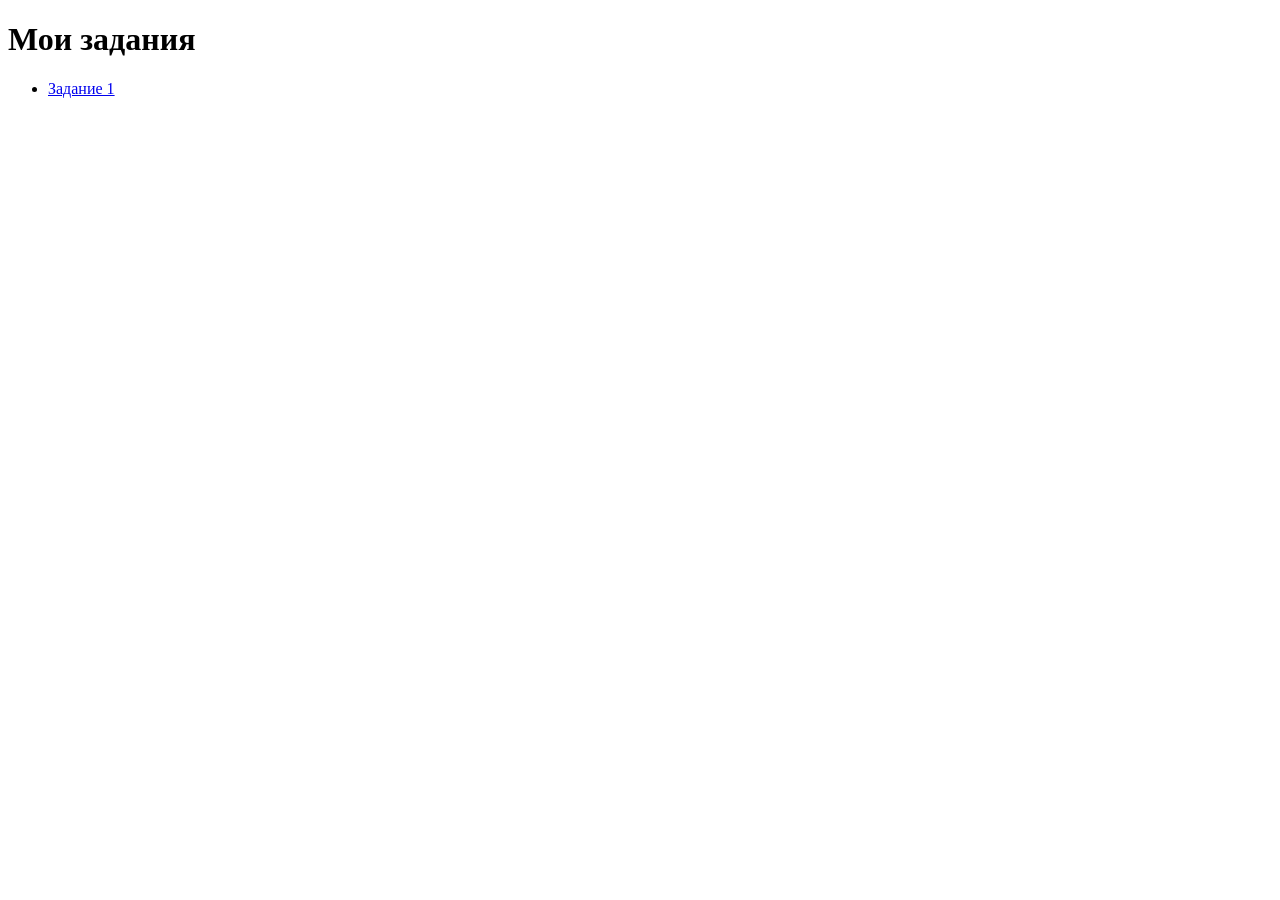
==== index.html @ 8f8d39a4 "new update" ====
<!DOCTYPE html>
<html lang="ru">
<head>
  <meta charset="UTF-8">
  <meta name="viewport" content="width=device-width, initial-scale=1.0">
  <title>Задания</title>
</head>
<body>

  <h1>Мои задания</h1>
  <ul>
    <li><a href="task_1/index.html"> Задание 1</a> </li>
  </ul>

</body>
</html>
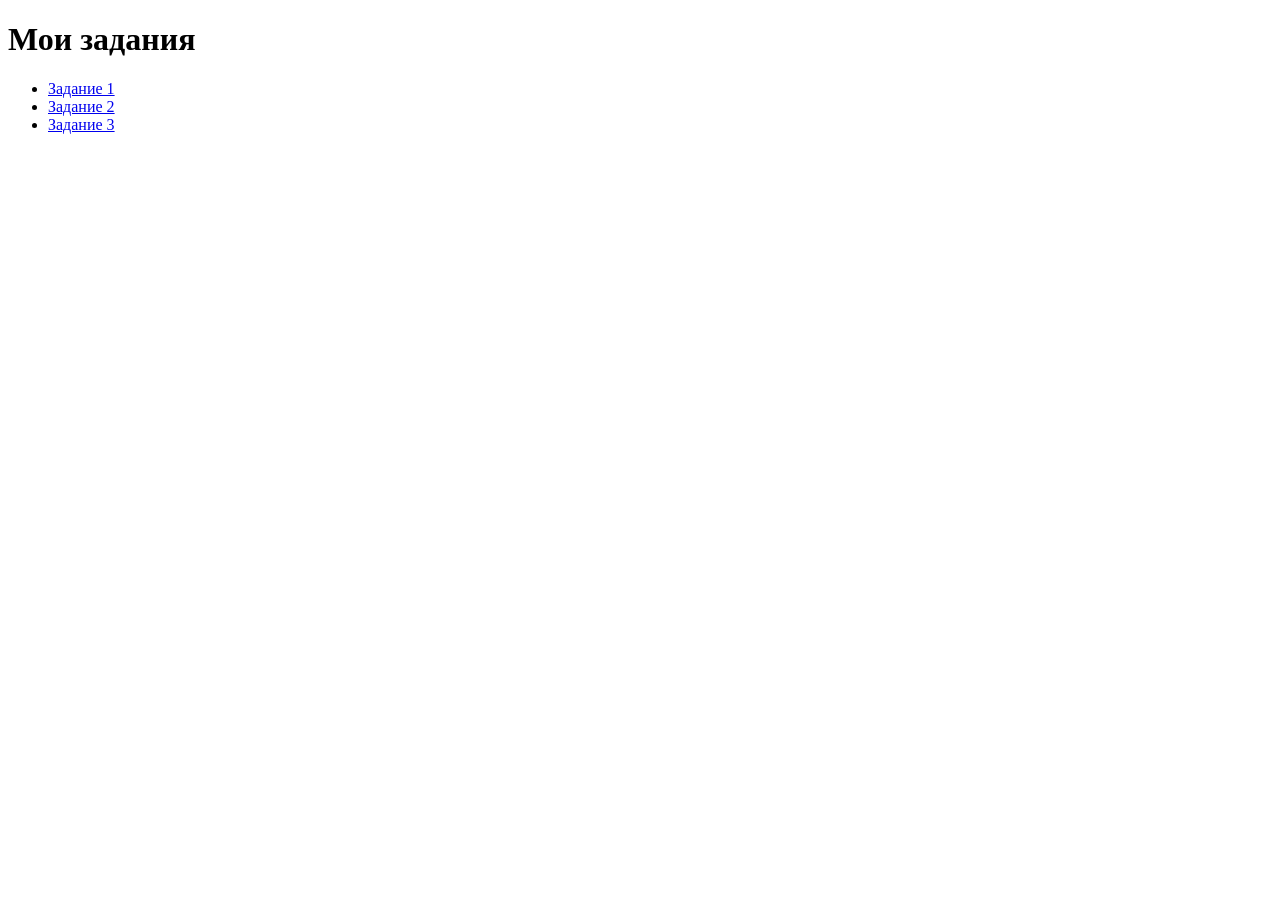
==== commit 02b60a7b: "update" ====
--- a/index.html
+++ b/index.html
@@ -10,6 +10,8 @@
   <h1>Мои задания</h1>
   <ul>
     <li><a href="task_1/index.html"> Задание 1</a> </li>
+    <li><a href="task_2/index.html"> Задание 2</a> </li>
+    <li><a href="task_3/index.html"> Задание 3</a> </li>
   </ul>
 
 </body>
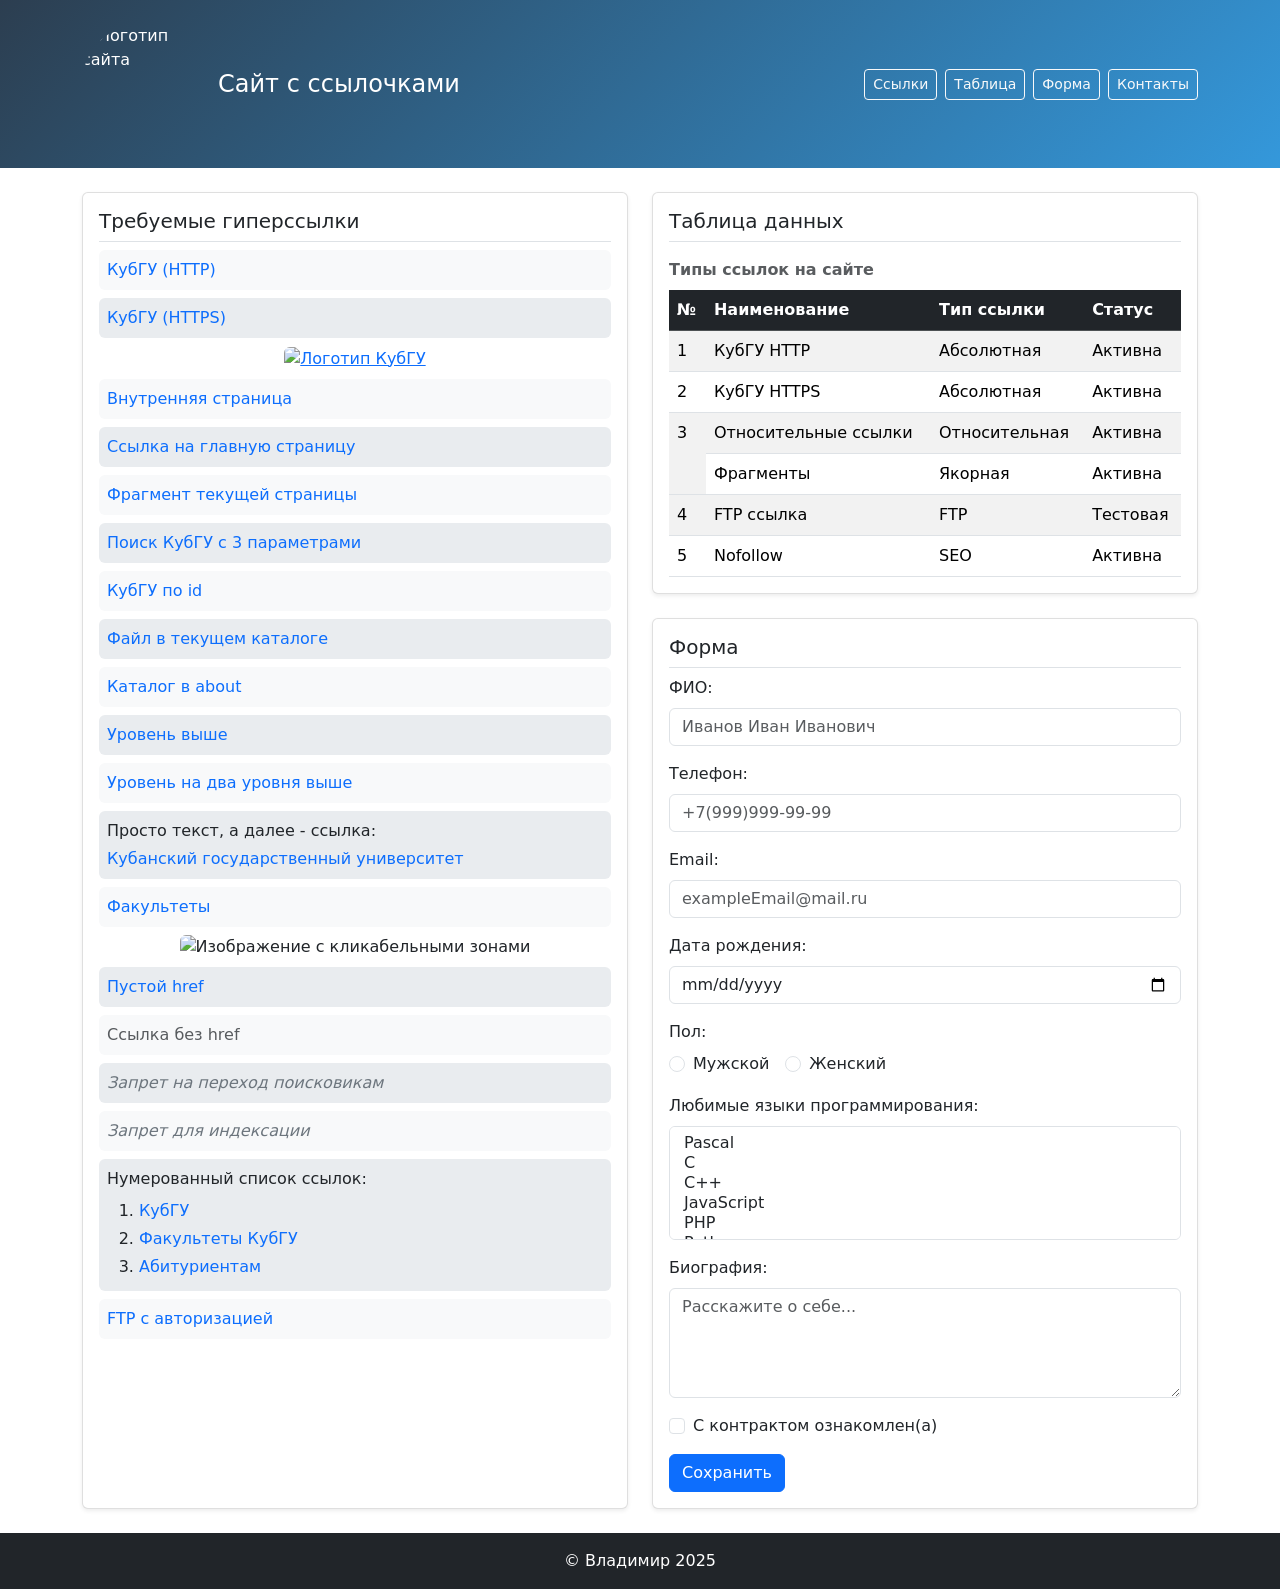
==== commit 6995e6bf: "Test 4" ====
--- a/index.html
+++ b/index.html
@@ -1,18 +1,383 @@
 <!DOCTYPE html>
 <html lang="ru">
 <head>
-  <meta charset="UTF-8">
-  <meta name="viewport" content="width=device-width, initial-scale=1.0">
-  <title>Задания</title>
+    <meta charset="UTF-8">
+    <meta name="viewport" content="width=device-width, initial-scale=1.0">
+    <title>Мой сайт с ссылками и формой</title>
+    <!-- Bootstrap 5 CSS -->
+    <link href="https://cdn.jsdelivr.net/npm/bootstrap@5.3.0/dist/css/bootstrap.min.css" rel="stylesheet">
 </head>
-<body>
-
-  <h1>Мои задания</h1>
-  <ul>
-    <li><a href="task_1/index.html"> Задание 1</a> </li>
-    <li><a href="task_2/index.html"> Задание 2</a> </li>
-    <li><a href="task_3/index.html"> Задание 3</a> </li>
-  </ul>
-
+<body class="d-flex flex-column min-vh-100">
+
+    <!-- ================= HEADER ================= -->
+    <!-- Mobile First: базовая разметка для мобильных (колонка),
+         на md+ превращается в строку (логотип слева, навигация справа) -->
+    <header class="bg-dark text-white py-3 py-md-4 header-gradient">
+        <div class="container">
+            <div class="d-flex flex-column flex-md-row align-items-center justify-content-md-between gap-3">
+
+                <!-- Логотип + заголовок -->
+                <div class="d-flex align-items-center gap-3">
+                    <img src="Images/Logo.png"
+                         alt="Логотип сайта"
+                         class="rounded-circle logo-img">
+                    <h1 class="site-title h4 mb-0 text-nowrap">Сайт с ссылочками</h1>
+                </div>
+
+                <!-- Навигация: колонка на мобильных → строка на md+ -->
+                <nav class="d-flex flex-column flex-md-row gap-2">
+                    <a href="#links"  class="btn btn-outline-light btn-sm">Ссылки</a>
+                    <a href="#table"  class="btn btn-outline-light btn-sm">Таблица</a>
+                    <a href="#form"   class="btn btn-outline-light btn-sm">Форма</a>
+                    <a href="#footer" class="btn btn-outline-light btn-sm">Контакты</a>
+                </nav>
+            </div>
+        </div>
+    </header>
+
+    <!-- ================= MAIN ================= -->
+    <main class="container flex-grow-1 py-4">
+        <div class="row g-4">
+
+            <!-- ССЫЛКИ: на мобильных — 2-я (order-2), на lg — 1-я слева (order-lg-1) -->
+            <section id="links" class="col-12 col-lg-6 order-2 order-lg-1">
+                <div class="card h-100">
+                    <div class="card-body">
+                        <h2 class="card-title h5 border-bottom pb-2">Требуемые гиперссылки</h2>
+                        <ul class="list-unstyled links-list mb-0">
+
+                            <li class="mb-2 p-2 bg-light rounded">
+                                <a href="http://kubsu.ru" target="_blank" rel="noopener" class="link-primary fw-medium text-decoration-none d-block text-break">КубГУ (HTTP)</a>
+                            </li>
+                            <li class="mb-2 p-2 bg-body-secondary rounded">
+                                <a href="https://kubsu.ru" target="_blank" rel="noopener" class="link-primary fw-medium text-decoration-none d-block text-break">КубГУ (HTTPS)</a>
+                            </li>
+
+                            <li class="mb-2 text-center">
+                                <a href="https://kubsu.ru" target="_blank" rel="noopener">
+                                    <img src="Images/image.jpg" alt="Логотип КубГУ" class="img-fluid rounded">
+                                </a>
+                            </li>
+
+                            <li class="mb-2 p-2 bg-light rounded">
+                                <a href="about.html" class="link-primary fw-medium text-decoration-none d-block text-break">Внутренняя страница</a>
+                            </li>
+                            <li class="mb-2 p-2 bg-body-secondary rounded">
+                                <a href="index.html" class="link-primary fw-medium text-decoration-none d-block text-break">Ссылка на главную страницу</a>
+                            </li>
+                            <li class="mb-2 p-2 bg-light rounded">
+                                <a href="#form" class="link-primary fw-medium text-decoration-none d-block text-break">Фрагмент текущей страницы</a>
+                            </li>
+                            <li class="mb-2 p-2 bg-body-secondary rounded">
+                                <a href="https://www.google.com/search?q=КубГУ+Краснодар&amp;num=5&amp;hl=ru" target="_blank" rel="noopener" class="link-primary fw-medium text-decoration-none d-block text-break">
+                                    Поиск КубГУ с 3 параметрами
+                                </a>
+                            </li>
+                            <li class="mb-2 p-2 bg-light rounded">
+                                <a href="https://kubsu.ru?id=12345" target="_blank" rel="noopener" class="link-primary fw-medium text-decoration-none d-block text-break">КубГУ по id</a>
+                            </li>
+                            <li class="mb-2 p-2 bg-body-secondary rounded">
+                                <a href="fileInFile.html" class="link-primary fw-medium text-decoration-none d-block text-break">Файл в текущем каталоге</a>
+                            </li>
+                            <li class="mb-2 p-2 bg-light rounded">
+                                <a href="about/forCatalog.html" class="link-primary fw-medium text-decoration-none d-block text-break">Каталог в about</a>
+                            </li>
+                            <li class="mb-2 p-2 bg-body-secondary rounded">
+                                <a href="../about.html" class="link-primary fw-medium text-decoration-none d-block text-break">Уровень выше</a>
+                            </li>
+                            <li class="mb-2 p-2 bg-light rounded">
+                                <a href="../../about.html" class="link-primary fw-medium text-decoration-none d-block text-break">Уровень на два уровня выше</a>
+                            </li>
+
+                            <li class="mb-2 p-2 bg-body-secondary rounded">
+                                <p class="mb-1">Просто текст, а далее - ссылка:</p>
+                                <a href="https://kubsu.ru" target="_blank" rel="noopener" class="link-primary fw-medium text-decoration-none d-block text-break">Кубанский государственный университет</a>
+                            </li>
+
+                            <li class="mb-2 p-2 bg-light rounded">
+                                <a href="https://kubsu.ru/ru/university/departments" target="_blank" rel="noopener" class="link-primary fw-medium text-decoration-none d-block text-break">Факультеты</a>
+                            </li>
+
+                            <li class="mb-2 text-center">
+                                <img src="Images/image.jpg" alt="Изображение с кликабельными зонами" usemap="#image-map" class="img-fluid rounded">
+                                <map name="image-map">
+                                    <area shape="rect" coords="0,0,150,150" href="https://kubsu.ru" target="_blank" alt="КубГУ">
+                                    <area shape="circle" coords="225,75,50" href="https://google.com" target="_blank" alt="Google">
+                                </map>
+                            </li>
+
+                            <li class="mb-2 p-2 bg-body-secondary rounded">
+                                <a href="#void" class="link-primary fw-medium text-decoration-none d-block text-break">Пустой href</a>
+                            </li>
+                            <li class="mb-2 p-2 bg-light rounded">
+                                <span class="text-muted">Ссылка без href</span>
+                            </li>
+                            <li class="mb-2 p-2 bg-body-secondary rounded">
+                                <a href="https://kubsu.ru" rel="nofollow" target="_blank" class="link-secondary fst-italic fw-medium text-decoration-none d-block text-break">Запрет на переход поисковикам</a>
+                            </li>
+                            <li class="mb-2 p-2 bg-light rounded">
+                                <a href="https://kubsu.ru" rel="noindex" target="_blank" class="link-secondary fst-italic fw-medium text-decoration-none d-block text-break">Запрет для индексации</a>
+                            </li>
+
+                            <li class="mb-2 p-2 bg-body-secondary rounded">
+                                <p class="mb-1">Нумерованный список ссылок:</p>
+                                <ol class="mt-2 mb-0">
+                                    <li class="mb-1">
+                                        <a href="https://kubsu.ru" title="Официальный сайт Кубанского государственного университета"
+                                           target="_blank" rel="noopener" class="link-primary fw-medium text-decoration-none d-block text-break">КубГУ</a>
+                                    </li>
+                                    <li class="mb-1">
+                                        <a href="https://kubsu.ru/ru/university/departments"
+                                           title="Список всех факультетов и кафедр университета"
+                                           target="_blank" rel="noopener" class="link-primary fw-medium text-decoration-none d-block text-break">Факультеты КубГУ</a>
+                                    </li>
+                                    <li class="mb-1">
+                                        <a href="https://kubsu.ru/ru/abiturient"
+                                           title="Информация для абитуриентов: правила приема, документы, сроки"
+                                           target="_blank" rel="noopener" class="link-primary fw-medium text-decoration-none d-block text-break">Абитуриентам</a>
+                                    </li>
+                                </ol>
+                            </li>
+
+                            <li class="mb-2 p-2 bg-light rounded">
+                                <a href="ftp://student:password123@ftp.kubsu.ru/public/documents/study_materials.zip" class="link-primary fw-medium text-decoration-none d-block text-break">
+                                    FTP с авторизацией
+                                </a>
+                            </li>
+                        </ul>
+                    </div>
+                </div>
+            </section>
+
+            <!-- ПРАВАЯ КОЛОНКА: таблица + форма -->
+            <!-- На мобильных идёт первой (order-1), на lg — второй (order-lg-2) -->
+            <div class="col-12 col-lg-6 order-1 order-lg-2">
+
+                <!-- Таблица (одна, без дублирования) -->
+                <section id="table" class="mb-4">
+                    <div class="card">
+                        <div class="card-body">
+                            <h2 class="card-title h5 border-bottom pb-2">Таблица данных</h2>
+                            <div class="table-responsive">
+                                <table class="table table-striped table-hover mb-0">
+                                    <caption class="caption-top fw-bold">Типы ссылок на сайте</caption>
+                                    <thead class="table-dark">
+                                        <tr>
+                                            <th scope="col">№</th>
+                                            <th scope="col">Наименование</th>
+                                            <th scope="col">Тип ссылки</th>
+                                            <th scope="col">Статус</th>
+                                        </tr>
+                                    </thead>
+                                    <tbody>
+                                        <tr>
+                                            <td>1</td>
+                                            <td>КубГУ HTTP</td>
+                                            <td>Абсолютная</td>
+                                            <td>Активна</td>
+                                        </tr>
+                                        <tr>
+                                            <td>2</td>
+                                            <td>КубГУ HTTPS</td>
+                                            <td>Абсолютная</td>
+                                            <td>Активна</td>
+                                        </tr>
+                                        <tr>
+                                            <td rowspan="2">3</td>
+                                            <td>Относительные ссылки</td>
+                                            <td>Относительная</td>
+                                            <td>Активна</td>
+                                        </tr>
+                                        <tr>
+                                            <td>Фрагменты</td>
+                                            <td>Якорная</td>
+                                            <td>Активна</td>
+                                        </tr>
+                                        <tr>
+                                            <td>4</td>
+                                            <td>FTP ссылка</td>
+                                            <td>FTP</td>
+                                            <td>Тестовая</td>
+                                        </tr>
+                                        <tr>
+                                            <td>5</td>
+                                            <td>Nofollow</td>
+                                            <td>SEO</td>
+                                            <td>Активна</td>
+                                        </tr>
+                                    </tbody>
+                                </table>
+                            </div>
+                        </div>
+                    </div>
+                </section>
+
+                <!-- Форма -->
+                <section id="form">
+                    <div class="card">
+                        <div class="card-body">
+                            <h2 class="card-title h5 border-bottom pb-2">Форма</h2>
+                            <form action="#" method="post">
+
+                                <div class="mb-3">
+                                    <label for="fio" class="form-label">ФИО:</label>
+                                    <input type="text" class="form-control" id="fio" name="fio"
+                                           placeholder="Иванов Иван Иванович" required>
+                                </div>
+
+                                <div class="mb-3">
+                                    <label for="phone" class="form-label">Телефон:</label>
+                                    <input type="tel" class="form-control" id="phone" name="phone"
+                                           placeholder="+7(999)999-99-99" required>
+                                </div>
+
+                                <div class="mb-3">
+                                    <label for="email" class="form-label">Email:</label>
+                                    <input type="email" class="form-control" id="email" name="email"
+                                           placeholder="exampleEmail@mail.ru" required>
+                                </div>
+
+                                <div class="mb-3">
+                                    <label for="birthdate" class="form-label">Дата рождения:</label>
+                                    <input type="date" class="form-control" id="birthdate" name="birthdate" required>
+                                </div>
+
+                                <fieldset class="mb-3">
+                                    <legend class="form-label fs-6">Пол:</legend>
+                                    <div class="d-flex flex-column flex-sm-row gap-3">
+                                        <div class="form-check">
+                                            <input class="form-check-input" type="radio" id="gender-male"
+                                                   name="gender" value="male" required>
+                                            <label class="form-check-label" for="gender-male">Мужской</label>
+                                        </div>
+                                        <div class="form-check">
+                                            <input class="form-check-input" type="radio" id="gender-female"
+                                                   name="gender" value="female">
+                                            <label class="form-check-label" for="gender-female">Женский</label>
+                                        </div>
+                                    </div>
+                                </fieldset>
+
+                                <div class="mb-3">
+                                    <label for="languages" class="form-label">Любимые языки программирования:</label>
+                                    <select class="form-select" id="languages" name="languages[]"
+                                            multiple size="5" required>
+                                        <option>Pascal</option>
+                                        <option>C</option>
+                                        <option>C++</option>
+                                        <option>JavaScript</option>
+                                        <option>PHP</option>
+                                        <option>Python</option>
+                                        <option>Java</option>
+                                        <option>Haskell</option>
+                                        <option>Clojure</option>
+                                        <option>Prolog</option>
+                                        <option>Scala</option>
+                                    </select>
+                                </div>
+
+                                <div class="mb-3">
+                                    <label for="bio" class="form-label">Биография:</label>
+                                    <textarea class="form-control" id="bio" name="bio" rows="4"
+                                              placeholder="Расскажите о себе..."></textarea>
+                                </div>
+
+                                <div class="mb-3">
+                                    <div class="form-check">
+                                        <input class="form-check-input" type="checkbox" id="contract"
+                                               name="contract" required>
+                                        <label class="form-check-label" for="contract">
+                                            С контрактом ознакомлен(а)
+                                        </label>
+                                    </div>
+                                </div>
+
+                                <button type="submit" class="btn btn-primary">Сохранить</button>
+                            </form>
+                        </div>
+                    </div>
+                </section>
+            </div>
+        </div>
+    </main>
+
+    <!-- ================= FOOTER ================= -->
+    <footer id="footer" class="bg-dark text-white mt-auto py-3">
+        <div class="container">
+            <p class="mb-0 text-center">© Владимир 2025</p>
+        </div>
+    </footer>
+
+    <!-- Bootstrap 5 JS -->
+    <script src="https://cdn.jsdelivr.net/npm/bootstrap@5.3.0/dist/js/bootstrap.bundle.min.js"></script>
+
+    <!-- ================= КАСТОМНЫЙ CSS (минимум) ================= -->
+    <style>
+        /* Mobile First: базовые (мобильные) размеры */
+        .logo-img {
+            width: 50px;
+            height: 50px;
+            object-fit: cover;
+        }
+
+        /* Плавные переходы (одним правилом, без повторов в HTML) */
+        .btn,
+        .card,
+        .form-control,
+        .form-select,
+        .form-check-input,
+        .links-list a {
+            transition: all 0.15s ease-in-out;
+        }
+
+        /* Ссылки в списке: hover темнее */
+        .links-list a:hover {
+            color: #0a58ca !important;
+        }
+
+        /* Карточки: усиленная тень при наведении (вместо инлайн-стилей) */
+        .card {
+            box-shadow: 0 0.125rem 0.25rem rgba(0, 0, 0, 0.075);
+            border: 1px solid rgba(0, 0, 0, 0.125);
+        }
+        .card:hover {
+            box-shadow: 0 0.5rem 1rem rgba(0, 0, 0, 0.15);
+        }
+
+        /* Фокус для доступности */
+        .btn:focus,
+        .form-control:focus,
+        .form-select:focus,
+        .form-check-input:focus {
+            box-shadow: 0 0 0 0.25rem rgba(13, 110, 253, 0.25) !important;
+        }
+
+        /* ---- Улучшения для больших экранов (Mobile First → min-width) ---- */
+        @media (min-width: 768px) {
+            .logo-img {
+                width: 80px;
+                height: 80px;
+            }
+
+            /* Градиент хедера только на десктопе — как в оригинале */
+            .header-gradient {
+                background: linear-gradient(135deg, #2c3e50, #3498db) !important;
+            }
+        }
+
+        @media (min-width: 992px) {
+            .logo-img {
+                width: 100px;
+                height: 100px;
+            }
+        }
+
+        @media (min-width: 1200px) {
+            .logo-img {
+                width: 120px;
+                height: 120px;
+            }
+        }
+    </style>
 </body>
 </html>
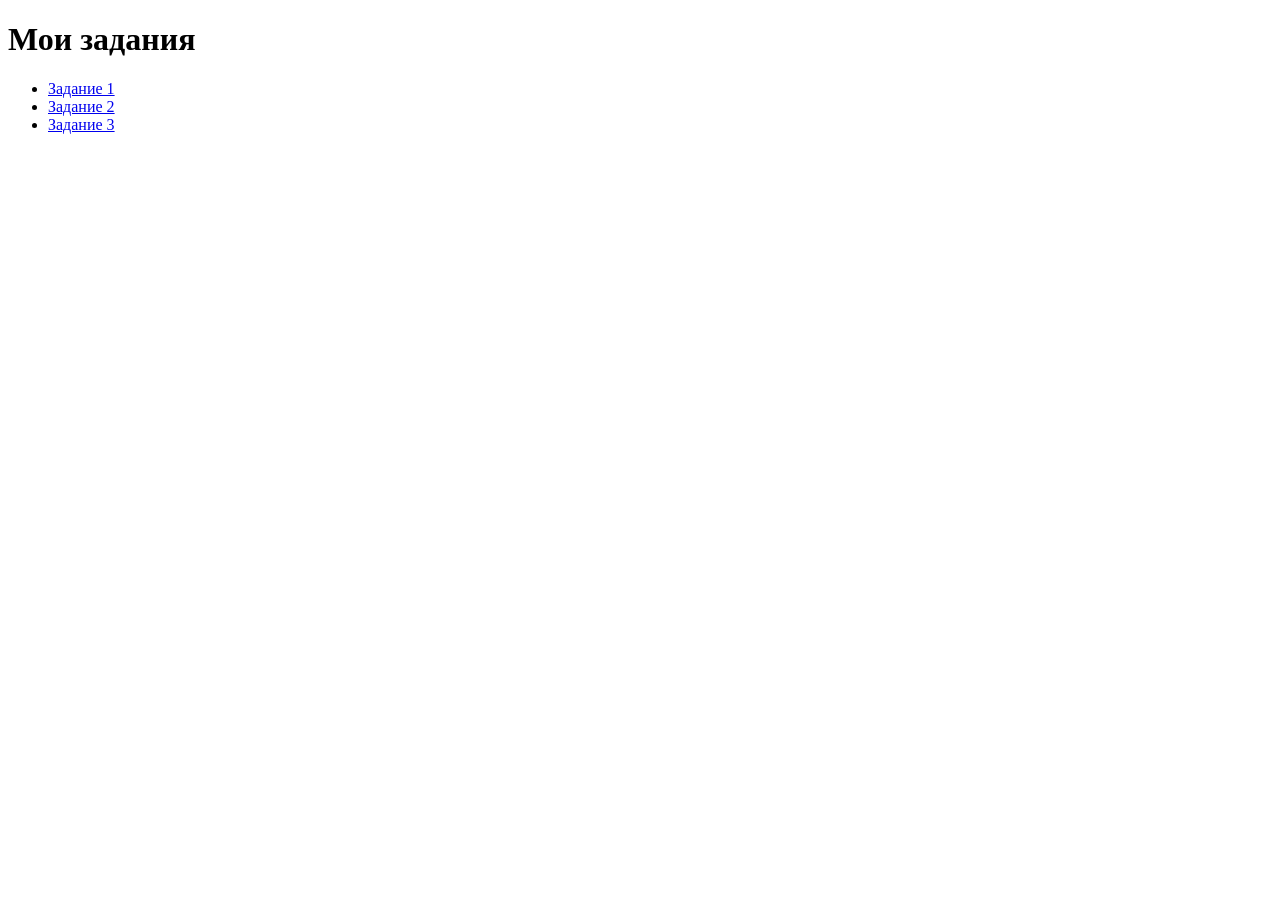
==== commit f61b24ea: "new test" ====
--- a/index.html
+++ b/index.html
@@ -1,383 +1,18 @@
 <!DOCTYPE html>
 <html lang="ru">
 <head>
-    <meta charset="UTF-8">
-    <meta name="viewport" content="width=device-width, initial-scale=1.0">
-    <title>Мой сайт с ссылками и формой</title>
-    <!-- Bootstrap 5 CSS -->
-    <link href="https://cdn.jsdelivr.net/npm/bootstrap@5.3.0/dist/css/bootstrap.min.css" rel="stylesheet">
+  <meta charset="UTF-8">
+  <meta name="viewport" content="width=device-width, initial-scale=1.0">
+  <title>Задания</title>
 </head>
-<body class="d-flex flex-column min-vh-100">
+<body>
 
-    <!-- ================= HEADER ================= -->
-    <!-- Mobile First: базовая разметка для мобильных (колонка),
-         на md+ превращается в строку (логотип слева, навигация справа) -->
-    <header class="bg-dark text-white py-3 py-md-4 header-gradient">
-        <div class="container">
-            <div class="d-flex flex-column flex-md-row align-items-center justify-content-md-between gap-3">
+  <h1>Мои задания</h1>
+  <ul>
+    <li><a href="task_1/index.html"> Задание 1</a> </li>
+    <li><a href="task_2/index.html"> Задание 2</a> </li>
+    <li><a href="task_3/index.html"> Задание 3</a> </li>
+  </ul>
 
-                <!-- Логотип + заголовок -->
-                <div class="d-flex align-items-center gap-3">
-                    <img src="Images/Logo.png"
-                         alt="Логотип сайта"
-                         class="rounded-circle logo-img">
-                    <h1 class="site-title h4 mb-0 text-nowrap">Сайт с ссылочками</h1>
-                </div>
-
-                <!-- Навигация: колонка на мобильных → строка на md+ -->
-                <nav class="d-flex flex-column flex-md-row gap-2">
-                    <a href="#links"  class="btn btn-outline-light btn-sm">Ссылки</a>
-                    <a href="#table"  class="btn btn-outline-light btn-sm">Таблица</a>
-                    <a href="#form"   class="btn btn-outline-light btn-sm">Форма</a>
-                    <a href="#footer" class="btn btn-outline-light btn-sm">Контакты</a>
-                </nav>
-            </div>
-        </div>
-    </header>
-
-    <!-- ================= MAIN ================= -->
-    <main class="container flex-grow-1 py-4">
-        <div class="row g-4">
-
-            <!-- ССЫЛКИ: на мобильных — 2-я (order-2), на lg — 1-я слева (order-lg-1) -->
-            <section id="links" class="col-12 col-lg-6 order-2 order-lg-1">
-                <div class="card h-100">
-                    <div class="card-body">
-                        <h2 class="card-title h5 border-bottom pb-2">Требуемые гиперссылки</h2>
-                        <ul class="list-unstyled links-list mb-0">
-
-                            <li class="mb-2 p-2 bg-light rounded">
-                                <a href="http://kubsu.ru" target="_blank" rel="noopener" class="link-primary fw-medium text-decoration-none d-block text-break">КубГУ (HTTP)</a>
-                            </li>
-                            <li class="mb-2 p-2 bg-body-secondary rounded">
-                                <a href="https://kubsu.ru" target="_blank" rel="noopener" class="link-primary fw-medium text-decoration-none d-block text-break">КубГУ (HTTPS)</a>
-                            </li>
-
-                            <li class="mb-2 text-center">
-                                <a href="https://kubsu.ru" target="_blank" rel="noopener">
-                                    <img src="Images/image.jpg" alt="Логотип КубГУ" class="img-fluid rounded">
-                                </a>
-                            </li>
-
-                            <li class="mb-2 p-2 bg-light rounded">
-                                <a href="about.html" class="link-primary fw-medium text-decoration-none d-block text-break">Внутренняя страница</a>
-                            </li>
-                            <li class="mb-2 p-2 bg-body-secondary rounded">
-                                <a href="index.html" class="link-primary fw-medium text-decoration-none d-block text-break">Ссылка на главную страницу</a>
-                            </li>
-                            <li class="mb-2 p-2 bg-light rounded">
-                                <a href="#form" class="link-primary fw-medium text-decoration-none d-block text-break">Фрагмент текущей страницы</a>
-                            </li>
-                            <li class="mb-2 p-2 bg-body-secondary rounded">
-                                <a href="https://www.google.com/search?q=КубГУ+Краснодар&amp;num=5&amp;hl=ru" target="_blank" rel="noopener" class="link-primary fw-medium text-decoration-none d-block text-break">
-                                    Поиск КубГУ с 3 параметрами
-                                </a>
-                            </li>
-                            <li class="mb-2 p-2 bg-light rounded">
-                                <a href="https://kubsu.ru?id=12345" target="_blank" rel="noopener" class="link-primary fw-medium text-decoration-none d-block text-break">КубГУ по id</a>
-                            </li>
-                            <li class="mb-2 p-2 bg-body-secondary rounded">
-                                <a href="fileInFile.html" class="link-primary fw-medium text-decoration-none d-block text-break">Файл в текущем каталоге</a>
-                            </li>
-                            <li class="mb-2 p-2 bg-light rounded">
-                                <a href="about/forCatalog.html" class="link-primary fw-medium text-decoration-none d-block text-break">Каталог в about</a>
-                            </li>
-                            <li class="mb-2 p-2 bg-body-secondary rounded">
-                                <a href="../about.html" class="link-primary fw-medium text-decoration-none d-block text-break">Уровень выше</a>
-                            </li>
-                            <li class="mb-2 p-2 bg-light rounded">
-                                <a href="../../about.html" class="link-primary fw-medium text-decoration-none d-block text-break">Уровень на два уровня выше</a>
-                            </li>
-
-                            <li class="mb-2 p-2 bg-body-secondary rounded">
-                                <p class="mb-1">Просто текст, а далее - ссылка:</p>
-                                <a href="https://kubsu.ru" target="_blank" rel="noopener" class="link-primary fw-medium text-decoration-none d-block text-break">Кубанский государственный университет</a>
-                            </li>
-
-                            <li class="mb-2 p-2 bg-light rounded">
-                                <a href="https://kubsu.ru/ru/university/departments" target="_blank" rel="noopener" class="link-primary fw-medium text-decoration-none d-block text-break">Факультеты</a>
-                            </li>
-
-                            <li class="mb-2 text-center">
-                                <img src="Images/image.jpg" alt="Изображение с кликабельными зонами" usemap="#image-map" class="img-fluid rounded">
-                                <map name="image-map">
-                                    <area shape="rect" coords="0,0,150,150" href="https://kubsu.ru" target="_blank" alt="КубГУ">
-                                    <area shape="circle" coords="225,75,50" href="https://google.com" target="_blank" alt="Google">
-                                </map>
-                            </li>
-
-                            <li class="mb-2 p-2 bg-body-secondary rounded">
-                                <a href="#void" class="link-primary fw-medium text-decoration-none d-block text-break">Пустой href</a>
-                            </li>
-                            <li class="mb-2 p-2 bg-light rounded">
-                                <span class="text-muted">Ссылка без href</span>
-                            </li>
-                            <li class="mb-2 p-2 bg-body-secondary rounded">
-                                <a href="https://kubsu.ru" rel="nofollow" target="_blank" class="link-secondary fst-italic fw-medium text-decoration-none d-block text-break">Запрет на переход поисковикам</a>
-                            </li>
-                            <li class="mb-2 p-2 bg-light rounded">
-                                <a href="https://kubsu.ru" rel="noindex" target="_blank" class="link-secondary fst-italic fw-medium text-decoration-none d-block text-break">Запрет для индексации</a>
-                            </li>
-
-                            <li class="mb-2 p-2 bg-body-secondary rounded">
-                                <p class="mb-1">Нумерованный список ссылок:</p>
-                                <ol class="mt-2 mb-0">
-                                    <li class="mb-1">
-                                        <a href="https://kubsu.ru" title="Официальный сайт Кубанского государственного университета"
-                                           target="_blank" rel="noopener" class="link-primary fw-medium text-decoration-none d-block text-break">КубГУ</a>
-                                    </li>
-                                    <li class="mb-1">
-                                        <a href="https://kubsu.ru/ru/university/departments"
-                                           title="Список всех факультетов и кафедр университета"
-                                           target="_blank" rel="noopener" class="link-primary fw-medium text-decoration-none d-block text-break">Факультеты КубГУ</a>
-                                    </li>
-                                    <li class="mb-1">
-                                        <a href="https://kubsu.ru/ru/abiturient"
-                                           title="Информация для абитуриентов: правила приема, документы, сроки"
-                                           target="_blank" rel="noopener" class="link-primary fw-medium text-decoration-none d-block text-break">Абитуриентам</a>
-                                    </li>
-                                </ol>
-                            </li>
-
-                            <li class="mb-2 p-2 bg-light rounded">
-                                <a href="ftp://student:password123@ftp.kubsu.ru/public/documents/study_materials.zip" class="link-primary fw-medium text-decoration-none d-block text-break">
-                                    FTP с авторизацией
-                                </a>
-                            </li>
-                        </ul>
-                    </div>
-                </div>
-            </section>
-
-            <!-- ПРАВАЯ КОЛОНКА: таблица + форма -->
-            <!-- На мобильных идёт первой (order-1), на lg — второй (order-lg-2) -->
-            <div class="col-12 col-lg-6 order-1 order-lg-2">
-
-                <!-- Таблица (одна, без дублирования) -->
-                <section id="table" class="mb-4">
-                    <div class="card">
-                        <div class="card-body">
-                            <h2 class="card-title h5 border-bottom pb-2">Таблица данных</h2>
-                            <div class="table-responsive">
-                                <table class="table table-striped table-hover mb-0">
-                                    <caption class="caption-top fw-bold">Типы ссылок на сайте</caption>
-                                    <thead class="table-dark">
-                                        <tr>
-                                            <th scope="col">№</th>
-                                            <th scope="col">Наименование</th>
-                                            <th scope="col">Тип ссылки</th>
-                                            <th scope="col">Статус</th>
-                                        </tr>
-                                    </thead>
-                                    <tbody>
-                                        <tr>
-                                            <td>1</td>
-                                            <td>КубГУ HTTP</td>
-                                            <td>Абсолютная</td>
-                                            <td>Активна</td>
-                                        </tr>
-                                        <tr>
-                                            <td>2</td>
-                                            <td>КубГУ HTTPS</td>
-                                            <td>Абсолютная</td>
-                                            <td>Активна</td>
-                                        </tr>
-                                        <tr>
-                                            <td rowspan="2">3</td>
-                                            <td>Относительные ссылки</td>
-                                            <td>Относительная</td>
-                                            <td>Активна</td>
-                                        </tr>
-                                        <tr>
-                                            <td>Фрагменты</td>
-                                            <td>Якорная</td>
-                                            <td>Активна</td>
-                                        </tr>
-                                        <tr>
-                                            <td>4</td>
-                                            <td>FTP ссылка</td>
-                                            <td>FTP</td>
-                                            <td>Тестовая</td>
-                                        </tr>
-                                        <tr>
-                                            <td>5</td>
-                                            <td>Nofollow</td>
-                                            <td>SEO</td>
-                                            <td>Активна</td>
-                                        </tr>
-                                    </tbody>
-                                </table>
-                            </div>
-                        </div>
-                    </div>
-                </section>
-
-                <!-- Форма -->
-                <section id="form">
-                    <div class="card">
-                        <div class="card-body">
-                            <h2 class="card-title h5 border-bottom pb-2">Форма</h2>
-                            <form action="#" method="post">
-
-                                <div class="mb-3">
-                                    <label for="fio" class="form-label">ФИО:</label>
-                                    <input type="text" class="form-control" id="fio" name="fio"
-                                           placeholder="Иванов Иван Иванович" required>
-                                </div>
-
-                                <div class="mb-3">
-                                    <label for="phone" class="form-label">Телефон:</label>
-                                    <input type="tel" class="form-control" id="phone" name="phone"
-                                           placeholder="+7(999)999-99-99" required>
-                                </div>
-
-                                <div class="mb-3">
-                                    <label for="email" class="form-label">Email:</label>
-                                    <input type="email" class="form-control" id="email" name="email"
-                                           placeholder="exampleEmail@mail.ru" required>
-                                </div>
-
-                                <div class="mb-3">
-                                    <label for="birthdate" class="form-label">Дата рождения:</label>
-                                    <input type="date" class="form-control" id="birthdate" name="birthdate" required>
-                                </div>
-
-                                <fieldset class="mb-3">
-                                    <legend class="form-label fs-6">Пол:</legend>
-                                    <div class="d-flex flex-column flex-sm-row gap-3">
-                                        <div class="form-check">
-                                            <input class="form-check-input" type="radio" id="gender-male"
-                                                   name="gender" value="male" required>
-                                            <label class="form-check-label" for="gender-male">Мужской</label>
-                                        </div>
-                                        <div class="form-check">
-                                            <input class="form-check-input" type="radio" id="gender-female"
-                                                   name="gender" value="female">
-                                            <label class="form-check-label" for="gender-female">Женский</label>
-                                        </div>
-                                    </div>
-                                </fieldset>
-
-                                <div class="mb-3">
-                                    <label for="languages" class="form-label">Любимые языки программирования:</label>
-                                    <select class="form-select" id="languages" name="languages[]"
-                                            multiple size="5" required>
-                                        <option>Pascal</option>
-                                        <option>C</option>
-                                        <option>C++</option>
-                                        <option>JavaScript</option>
-                                        <option>PHP</option>
-                                        <option>Python</option>
-                                        <option>Java</option>
-                                        <option>Haskell</option>
-                                        <option>Clojure</option>
-                                        <option>Prolog</option>
-                                        <option>Scala</option>
-                                    </select>
-                                </div>
-
-                                <div class="mb-3">
-                                    <label for="bio" class="form-label">Биография:</label>
-                                    <textarea class="form-control" id="bio" name="bio" rows="4"
-                                              placeholder="Расскажите о себе..."></textarea>
-                                </div>
-
-                                <div class="mb-3">
-                                    <div class="form-check">
-                                        <input class="form-check-input" type="checkbox" id="contract"
-                                               name="contract" required>
-                                        <label class="form-check-label" for="contract">
-                                            С контрактом ознакомлен(а)
-                                        </label>
-                                    </div>
-                                </div>
-
-                                <button type="submit" class="btn btn-primary">Сохранить</button>
-                            </form>
-                        </div>
-                    </div>
-                </section>
-            </div>
-        </div>
-    </main>
-
-    <!-- ================= FOOTER ================= -->
-    <footer id="footer" class="bg-dark text-white mt-auto py-3">
-        <div class="container">
-            <p class="mb-0 text-center">© Владимир 2025</p>
-        </div>
-    </footer>
-
-    <!-- Bootstrap 5 JS -->
-    <script src="https://cdn.jsdelivr.net/npm/bootstrap@5.3.0/dist/js/bootstrap.bundle.min.js"></script>
-
-    <!-- ================= КАСТОМНЫЙ CSS (минимум) ================= -->
-    <style>
-        /* Mobile First: базовые (мобильные) размеры */
-        .logo-img {
-            width: 50px;
-            height: 50px;
-            object-fit: cover;
-        }
-
-        /* Плавные переходы (одним правилом, без повторов в HTML) */
-        .btn,
-        .card,
-        .form-control,
-        .form-select,
-        .form-check-input,
-        .links-list a {
-            transition: all 0.15s ease-in-out;
-        }
-
-        /* Ссылки в списке: hover темнее */
-        .links-list a:hover {
-            color: #0a58ca !important;
-        }
-
-        /* Карточки: усиленная тень при наведении (вместо инлайн-стилей) */
-        .card {
-            box-shadow: 0 0.125rem 0.25rem rgba(0, 0, 0, 0.075);
-            border: 1px solid rgba(0, 0, 0, 0.125);
-        }
-        .card:hover {
-            box-shadow: 0 0.5rem 1rem rgba(0, 0, 0, 0.15);
-        }
-
-        /* Фокус для доступности */
-        .btn:focus,
-        .form-control:focus,
-        .form-select:focus,
-        .form-check-input:focus {
-            box-shadow: 0 0 0 0.25rem rgba(13, 110, 253, 0.25) !important;
-        }
-
-        /* ---- Улучшения для больших экранов (Mobile First → min-width) ---- */
-        @media (min-width: 768px) {
-            .logo-img {
-                width: 80px;
-                height: 80px;
-            }
-
-            /* Градиент хедера только на десктопе — как в оригинале */
-            .header-gradient {
-                background: linear-gradient(135deg, #2c3e50, #3498db) !important;
-            }
-        }
-
-        @media (min-width: 992px) {
-            .logo-img {
-                width: 100px;
-                height: 100px;
-            }
-        }
-
-        @media (min-width: 1200px) {
-            .logo-img {
-                width: 120px;
-                height: 120px;
-            }
-        }
-    </style>
 </body>
 </html>
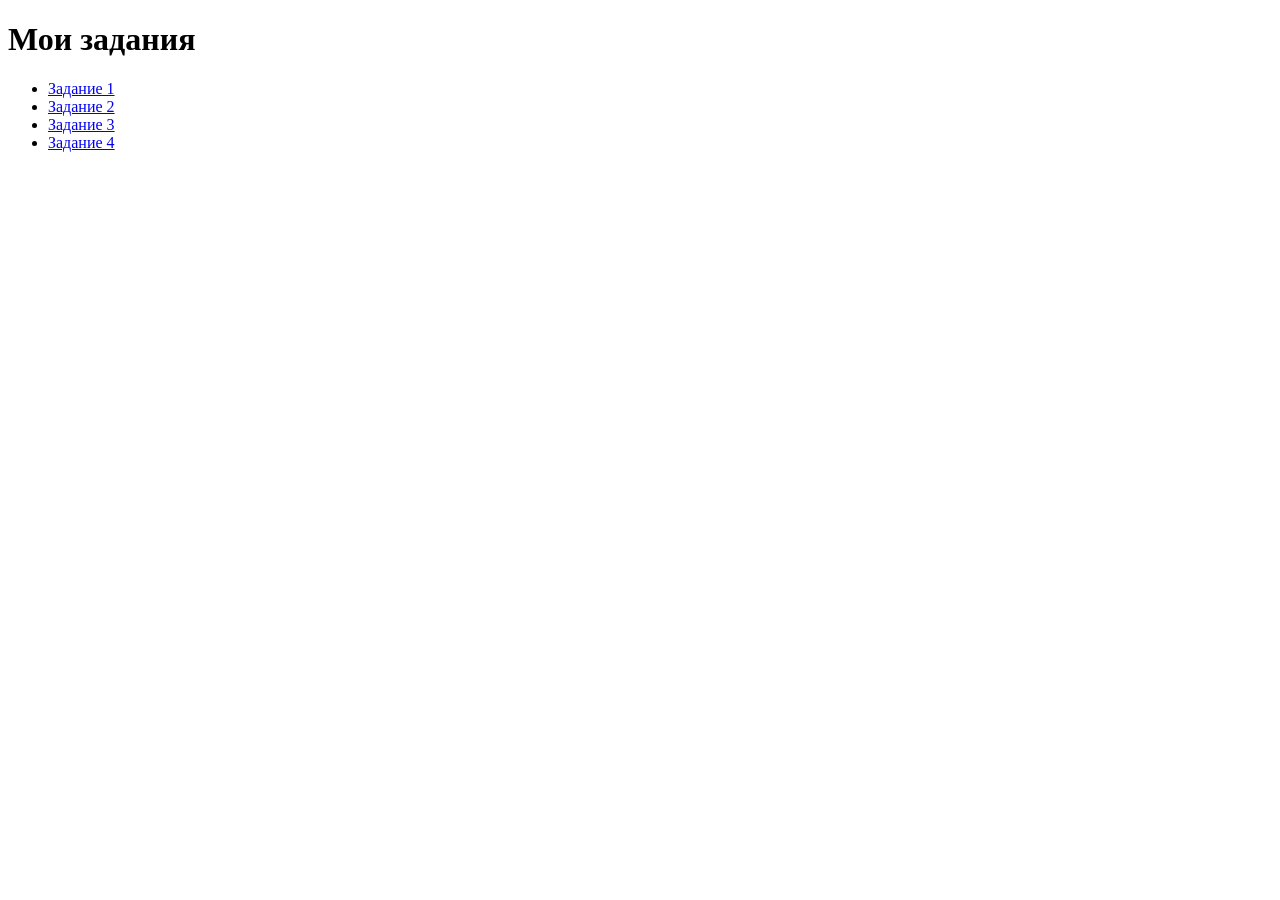
==== commit 2b2baa5d: "last test" ====
--- a/index.html
+++ b/index.html
@@ -12,6 +12,7 @@
     <li><a href="task_1/index.html"> Задание 1</a> </li>
     <li><a href="task_2/index.html"> Задание 2</a> </li>
     <li><a href="task_3/index.html"> Задание 3</a> </li>
+    <li><a href="task_4/index.html"> Задание 4</a> </li>
   </ul>
 
 </body>
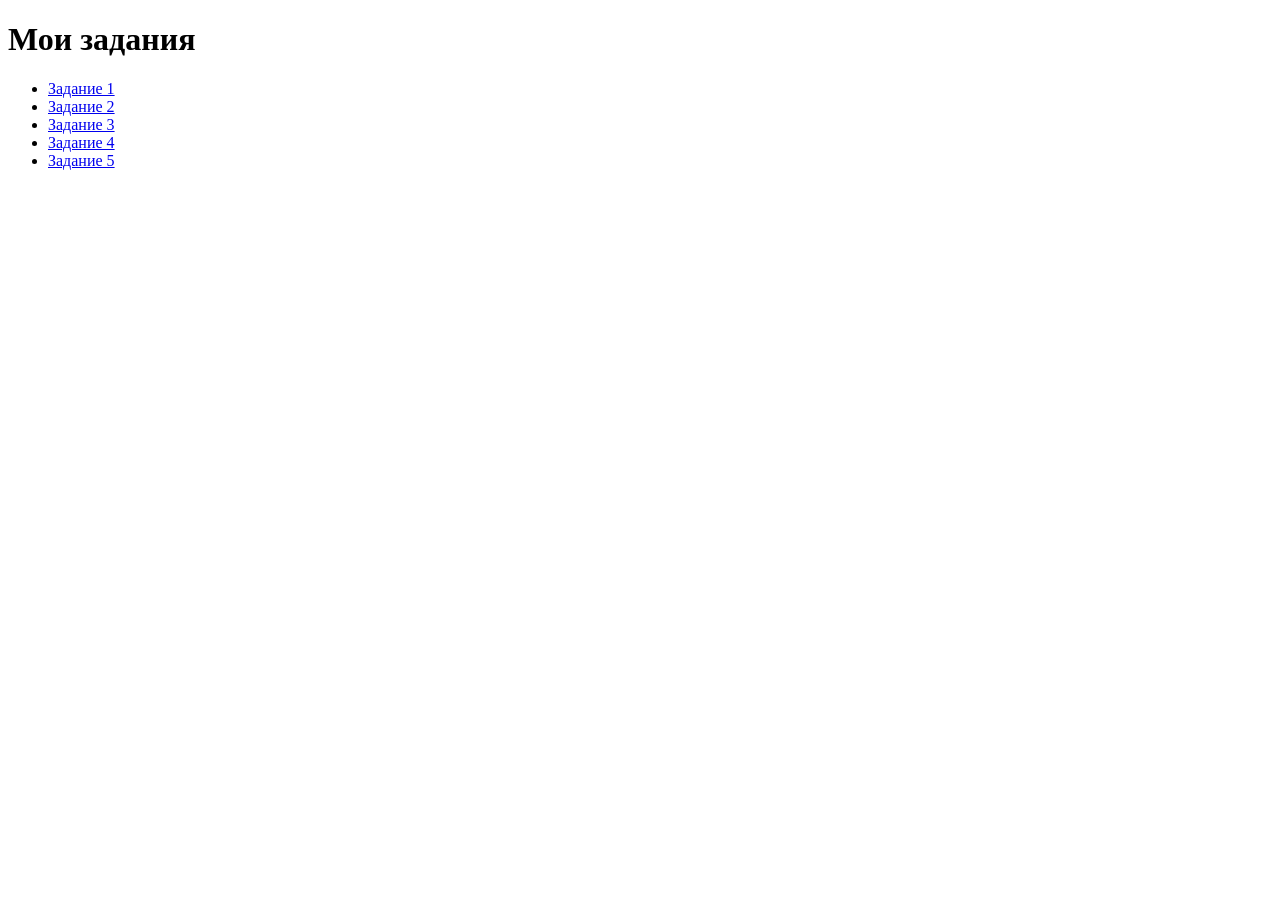
==== commit 2666baf2: "task_5" ====
--- a/index.html
+++ b/index.html
@@ -13,6 +13,7 @@
     <li><a href="task_2/index.html"> Задание 2</a> </li>
     <li><a href="task_3/index.html"> Задание 3</a> </li>
     <li><a href="task_4/index.html"> Задание 4</a> </li>
+    <li><a href="task_5/index.html"> Задание 5</a> </li>
   </ul>
 
 </body>
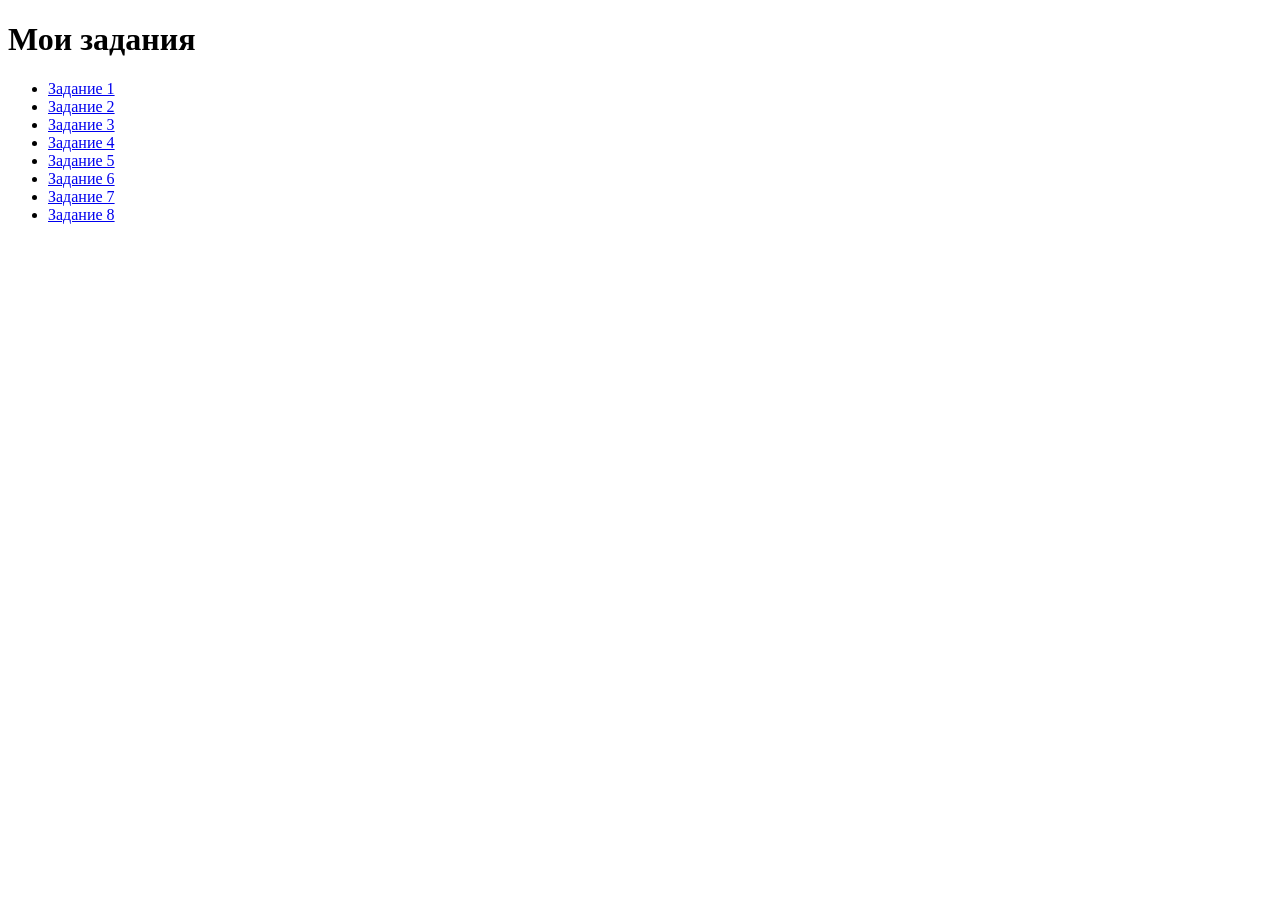
==== commit f8635f30: "new tasks" ====
--- a/index.html
+++ b/index.html
@@ -14,6 +14,9 @@
     <li><a href="task_3/index.html"> Задание 3</a> </li>
     <li><a href="task_4/index.html"> Задание 4</a> </li>
     <li><a href="task_5/index.html"> Задание 5</a> </li>
+    <li><a href="task_6/index.html"> Задание 6</a> </li>
+    <li><a href="task_7/index.html"> Задание 7</a> </li>
+    <li><a href="task_8/index.html"> Задание 8</a> </li>
   </ul>
 
 </body>
